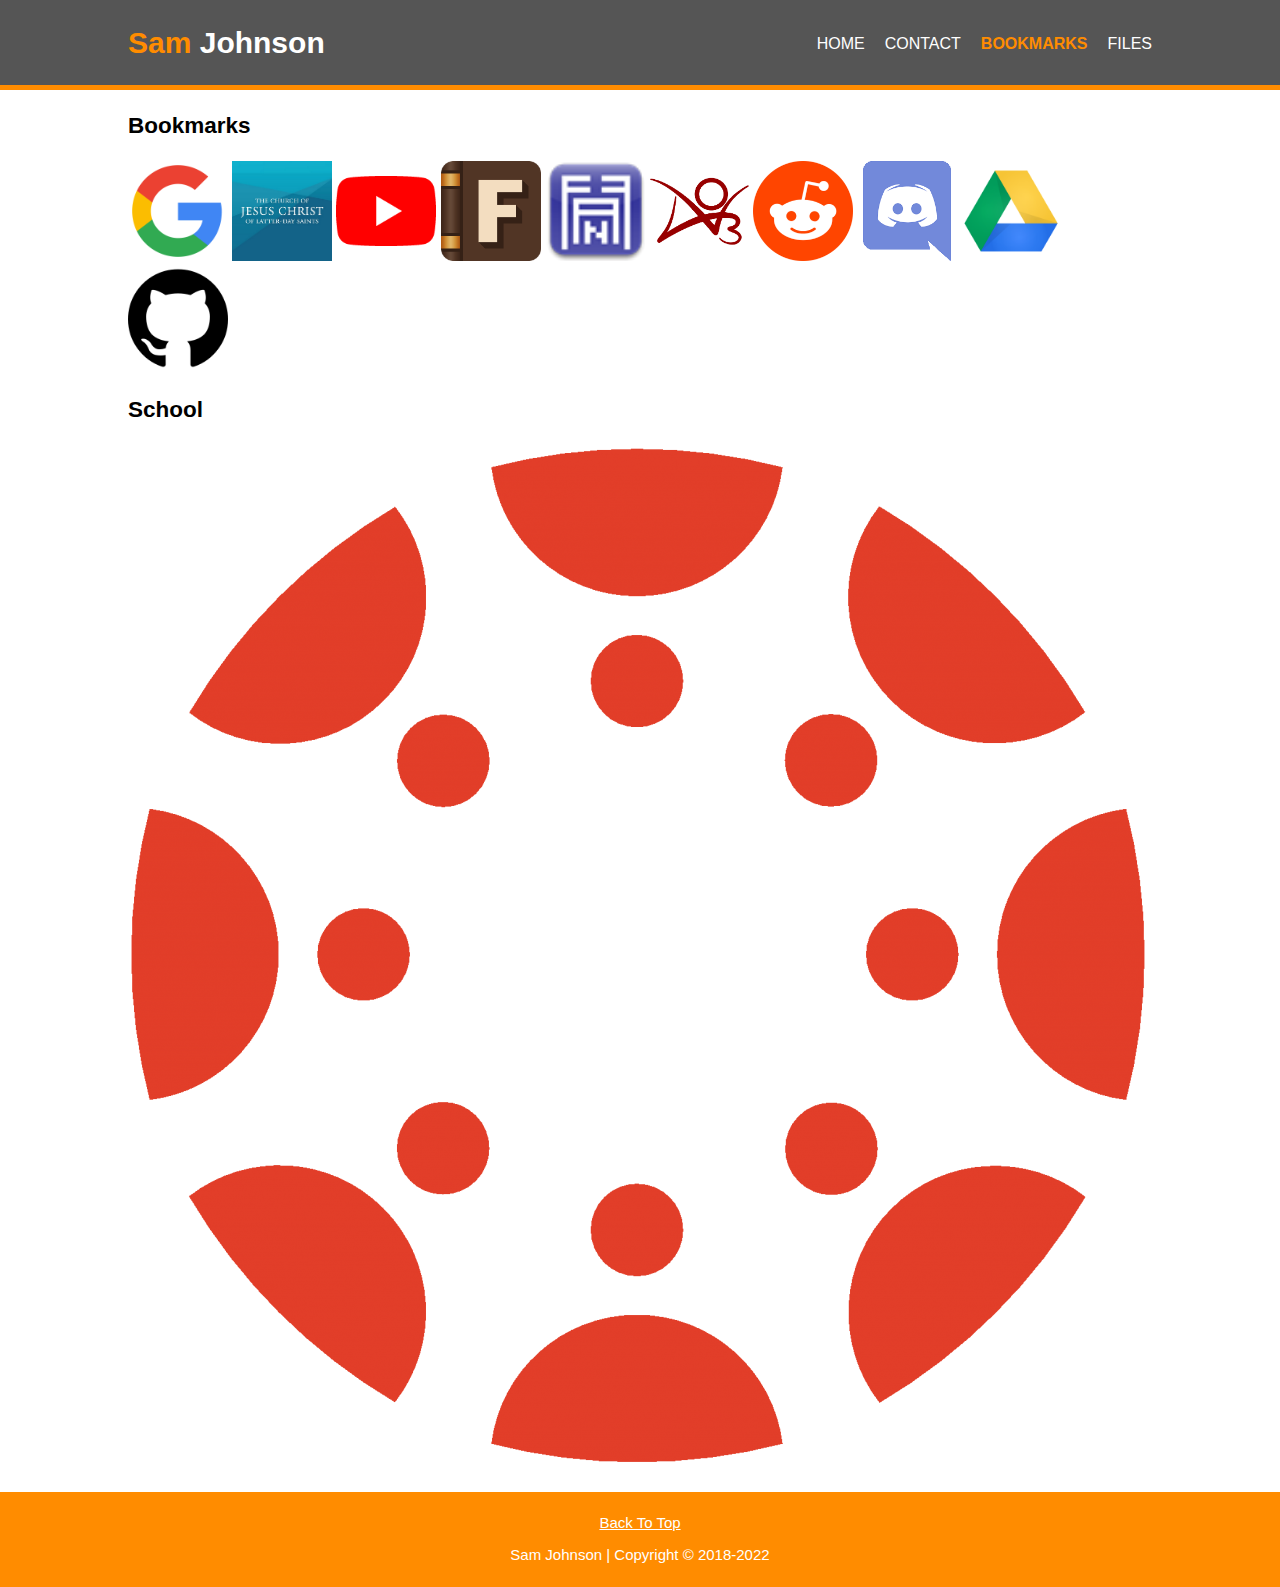
==== bookmarks/index.html @ 485251ca "Fix GitHub icon and add Canvas" ====
<!DOCTYPE html>
<html lang="en-US">
	<head>
		<meta charset="UTF-8">
		<meta name="viewport" content="width=device-width, initial-scale=1.0">
		<meta name="author" content="Sam Johnson">
		<title>Sam Johnson | Bookmarks</title>
		<link rel="icon" type="image/x-icon" href="../favicon.ico">
		<link rel="stylesheet" type="text/css" href="../css/style.css">
	</head>
	<body>
		<header>
			<div class="container">
				<div id="site-title">
					<h1><a href="https://samcj.net"><span class="highlight">Sam</span> Johnson</a></h1>
				</div>
				<nav>
					<ul>
						<li><a href="https://samcj.net">Home</a></li>
						<li class="spacing"><a href="https://samcj.net/contact/">Contact</a></li>
						<li class="current spacing"><a href="https://samcj.net/bookmarks/">Bookmarks</a></li>
						<li class="spacing"><a href="https://samcj.net/files/">Files</a></li>
					</ul>
				</nav>
			</div>
		</header>
		<section class="section">
			<div class="container">
				<h2>Bookmarks</h2>
				<a href="https://www.google.com/"><img src="../images/icons/google.png" alt="Google" title="Google" width="100" height="100" class="icon"></a>
				<a href="https://www.churchofjesuschrist.org/?lang=eng"><img src="../images/icons/lds.jpg" alt="The Church of Jesus Christ of Latter-Day Saints" title="The Church of Jesus Christ of Latter-Day Saints" width="100" height="100" class="icon"></a>
				<a href="https://www.youtube.com/"><img src="../images/icons/youtube.png" alt="YouTube" title="YouTube" width="100" height="100" class="icon"></a>
				<a href="https://www.fimfiction.net/"><img src="../images/icons/fimfiction.png" alt="Fimfiction" title="Fimfiction" width="100" height="100" class="icon"></a>
				<a href="https://www.fanfiction.net/"><img src="../images/icons/fanfiction.png" alt="FanFiction" title="FanFiction" width="100" height="100" class="icon"></a>
				<a href="https://archiveofourown.org/"><img src="../images/icons/ao3.png" alt="Archive of Our Own" title="Archive of Our Own" width="100" height="100" class="icon"></a>
				<a href="https://reddit.com/"><img src="../images/icons/reddit.png" alt="Reddit" title="Reddit" width="100" height="100" class="icon"></a>
				<a href="https://discordapp.com/channels/@me"><img src="../images/icons/discord.png" alt="Discord" title="Discord" width="100" height="100" class="icon"></a>
				<a href="https://drive.google.com/drive/my-drive"><img src="../images/icons/drive.png" alt="Google Drive" title="Google Drive" width="100" height="100" class="icon"></a>
				<a href="https://github.com/"><img src="../images/icons/github.png" alt="GitHub" title="GitHub" width="100" height="100" class="icon"></a>
				<h2>School</h2>
				<a href="https://weber.instructure.com/"><img src="../images/icons/canvas.png" alt="Canvas" title="Canvas"></a>
			</div>
		</section>
		<footer>
			<a href="#">Back To Top</a>
			<p>Sam Johnson | Copyright &copy; 2018-2022</p>
		</footer>
	</body>
</html>
---- css/style.css ----
@charset "UTF-8";
/*CSS Document*/

body {
	font: 15px/1.5 Arial, Helvetica, sans-serif;
	padding: 0;
	margin: 0;
	background-color: #ffffff;
}

/* Global */
.container {
	width: 80%;
	margin: auto;
	overflow: hidden;
}

ul {
	padding: 0;
	margin: 0;
}

a {
	color: #ff8c00;
}

/*.pixel {
	image-rendering: -webkit-optimize-contrast;
	image-rendering: -moz-crisp-edges;
	image-rendering: pixelated;
	image-rendering: crisp-edges;
	-ms-interpolation-mode: nearest-neighbor;
}*/

.overflow {
	overflow: auto;
}

/* Header */
header {
	background-color: #555555;
	color: #ffffff;
	padding-top: 20px;
	height: 65px;
	border-bottom: #ff8c00 5px solid;
}

header nav a {
	color: #ffffff;
	text-decoration: none;
	text-transform: uppercase;
	font-size: 16px;
}

header li {
	float: left;
	display: inline;
	padding: 2px 0 0 20px;
}

header #site-title {
	float: left;
}

header #site-title h1 {
	margin: 0;
}

header #site-title h1 a {
	color: #ffffff;
	text-decoration: none;
}

header nav {
	float: right;
	margin-top: 10px;
}

header .highlight, header .current a {
	color: #ff8c00;
	font-weight: bold;
}

header a:hover {
	font-weight: bold;
	color: #ffffff;
}

/* Contact */
.dark-background {
	color: #ffffff;
	font-size: 16px;
	background-color: #555555;
	padding: 5px 0 5px 20px;
}

/* Footer */
footer {
	padding: 20px;
	margin-top: 20px;
	color: #ffffff;
	background-color: #ff8c00;
	text-align: center;
}

footer a {
	text-decoration: underline;
	color: #ffffff
}

footer p {
	margin-top: 10px;
	margin-bottom: 0;
}

/* 404 */
#error404 p#giant {
	font-size: 6em;
	font-weight: bold;
	padding: 0;
	margin: 0;
}

#error404 h1 {
	padding: 0;
	margin: 0;
}

/* Media Queries */
@media(max-width: 768px) {
	header #site-title, header nav, header nav li, .section div {
		float: none;
		text-align: center;
		width: 100%;
	}

	header {
		padding-bottom: 34px;
	}

	header li {
		padding: 2px 0 0 0;
	}

	header li.spacing {
		padding: 2px 0 0 20px;
	}

	#contact {
		padding: 5px 0 5px 0;
	}
}
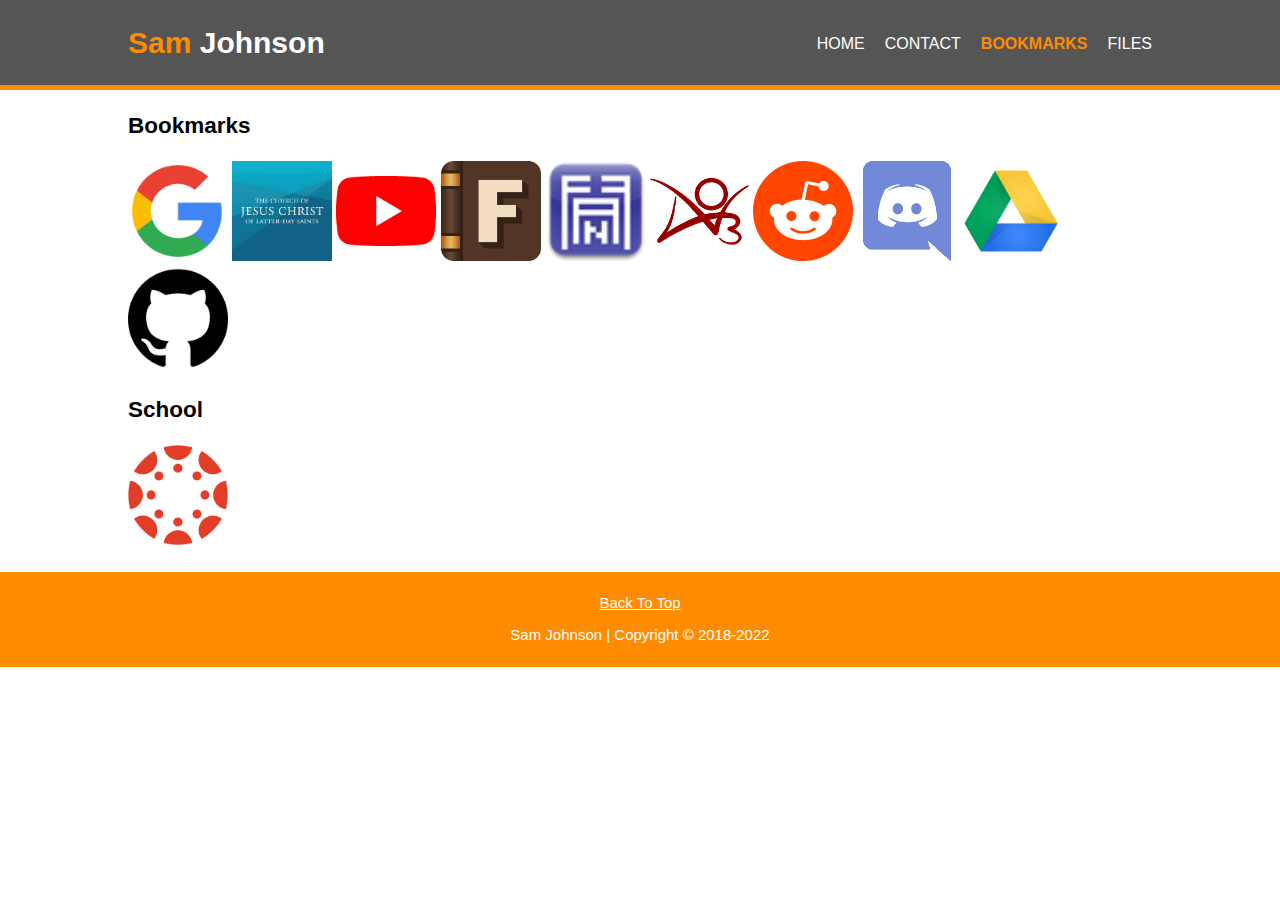
==== commit a42ecc0e: "Fixed Canvas" ====
--- a/bookmarks/index.html
+++ b/bookmarks/index.html
@@ -38,7 +38,7 @@
 				<a href="https://drive.google.com/drive/my-drive"><img src="../images/icons/drive.png" alt="Google Drive" title="Google Drive" width="100" height="100" class="icon"></a>
 				<a href="https://github.com/"><img src="../images/icons/github.png" alt="GitHub" title="GitHub" width="100" height="100" class="icon"></a>
 				<h2>School</h2>
-				<a href="https://weber.instructure.com/"><img src="../images/icons/canvas.png" alt="Canvas" title="Canvas"></a>
+				<a href="https://weber.instructure.com/"><img src="../images/icons/canvas.png" alt="Canvas" title="Canvas" width="100" height="100" class="icon"></a>
 			</div>
 		</section>
 		<footer>
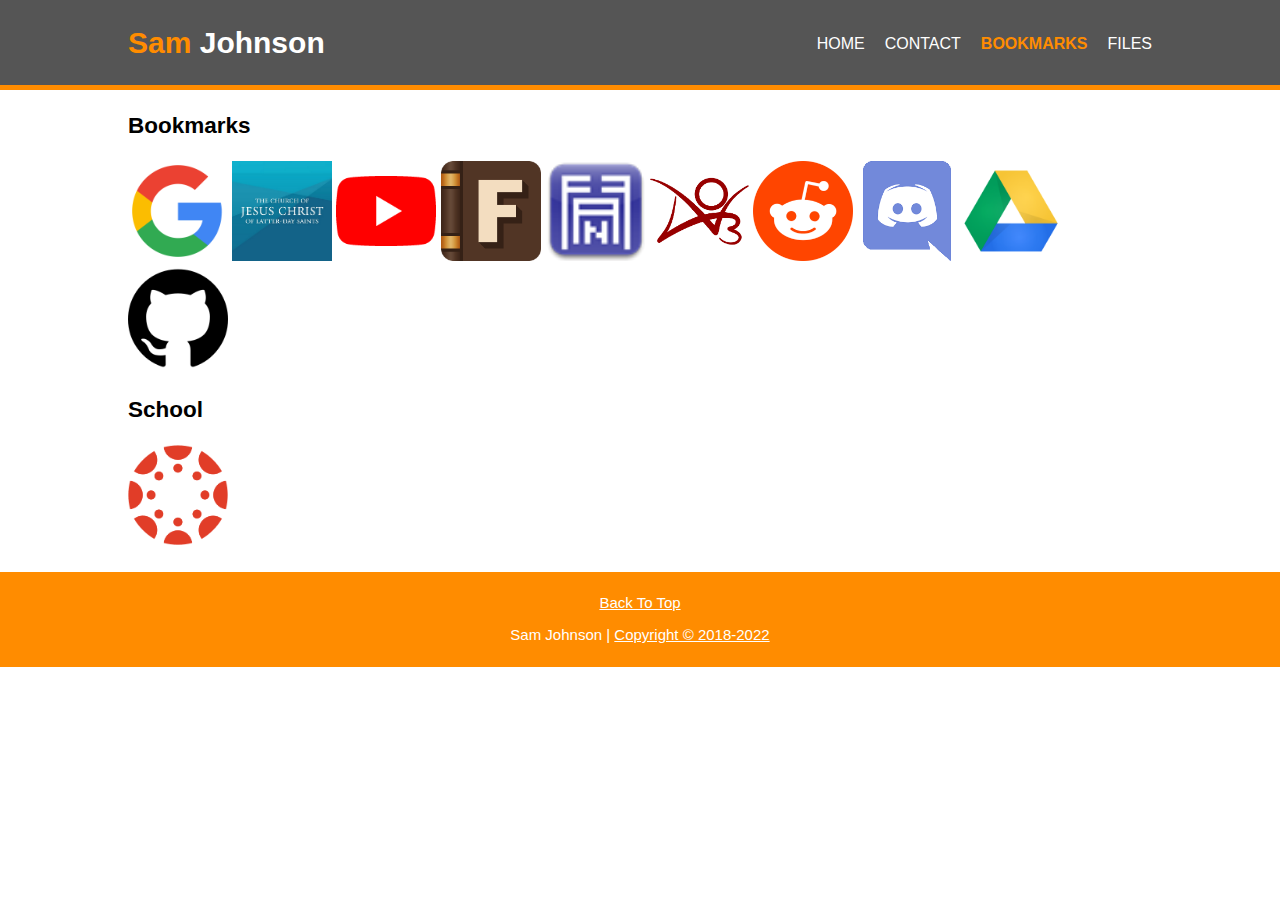
==== commit ac8fb6aa: "The Great Copyrighting" ====
--- a/bookmarks/index.html
+++ b/bookmarks/index.html
@@ -2,11 +2,14 @@
 <html lang="en-US">
 	<head>
 		<meta charset="UTF-8">
+		<!-- Parts (most really) of this website were made by following [this tutorial](https://youtu.be/Wm6CUkswsNw) by [Traversy Media](https://www.traversymedia.com/).
+		I was unable to find any copyright information as to the use of code from said tutorial, but they provided a download to the page created in it in the description of the video so I think it's probably fine...
+		If you are Traversy Media and want me to take this site down, let me know by email: <sam@samcj.net>. -->
 		<meta name="viewport" content="width=device-width, initial-scale=1.0">
 		<meta name="author" content="Sam Johnson">
 		<title>Sam Johnson | Bookmarks</title>
-		<link rel="icon" type="image/x-icon" href="../favicon.ico">
-		<link rel="stylesheet" type="text/css" href="../css/style.css">
+		<link rel="icon" type="image/x-icon" href="/favicon.ico">
+		<link rel="stylesheet" type="text/css" href="/css/style.css">
 	</head>
 	<body>
 		<header>
@@ -27,23 +30,23 @@
 		<section class="section">
 			<div class="container">
 				<h2>Bookmarks</h2>
-				<a href="https://www.google.com/"><img src="../images/icons/google.png" alt="Google" title="Google" width="100" height="100" class="icon"></a>
-				<a href="https://www.churchofjesuschrist.org/?lang=eng"><img src="../images/icons/lds.jpg" alt="The Church of Jesus Christ of Latter-Day Saints" title="The Church of Jesus Christ of Latter-Day Saints" width="100" height="100" class="icon"></a>
-				<a href="https://www.youtube.com/"><img src="../images/icons/youtube.png" alt="YouTube" title="YouTube" width="100" height="100" class="icon"></a>
-				<a href="https://www.fimfiction.net/"><img src="../images/icons/fimfiction.png" alt="Fimfiction" title="Fimfiction" width="100" height="100" class="icon"></a>
-				<a href="https://www.fanfiction.net/"><img src="../images/icons/fanfiction.png" alt="FanFiction" title="FanFiction" width="100" height="100" class="icon"></a>
-				<a href="https://archiveofourown.org/"><img src="../images/icons/ao3.png" alt="Archive of Our Own" title="Archive of Our Own" width="100" height="100" class="icon"></a>
-				<a href="https://reddit.com/"><img src="../images/icons/reddit.png" alt="Reddit" title="Reddit" width="100" height="100" class="icon"></a>
-				<a href="https://discordapp.com/channels/@me"><img src="../images/icons/discord.png" alt="Discord" title="Discord" width="100" height="100" class="icon"></a>
-				<a href="https://drive.google.com/drive/my-drive"><img src="../images/icons/drive.png" alt="Google Drive" title="Google Drive" width="100" height="100" class="icon"></a>
-				<a href="https://github.com/"><img src="../images/icons/github.png" alt="GitHub" title="GitHub" width="100" height="100" class="icon"></a>
+				<a href="https://www.google.com/"><img src="/images/icons/google.png" alt="Google" title="Google" width="100" height="100" class="icon"></a>
+				<a href="https://www.churchofjesuschrist.org/?lang=eng"><img src="/images/icons/lds.jpg" alt="The Church of Jesus Christ of Latter-Day Saints" title="The Church of Jesus Christ of Latter-Day Saints" width="100" height="100" class="icon"></a>
+				<a href="https://www.youtube.com/"><img src="/images/icons/youtube.png" alt="YouTube" title="YouTube" width="100" height="100" class="icon"></a>
+				<a href="https://www.fimfiction.net/"><img src="/images/icons/fimfiction.png" alt="Fimfiction" title="Fimfiction" width="100" height="100" class="icon"></a>
+				<a href="https://www.fanfiction.net/alert/story.php"><img src="/images/icons/fanfiction.png" alt="FanFiction" title="FanFiction" width="100" height="100" class="icon"></a>
+				<a href="https://archiveofourown.org/"><img src="/images/icons/ao3.png" alt="Archive of Our Own" title="Archive of Our Own" width="100" height="100" class="icon"></a>
+				<a href="https://reddit.com/"><img src="/images/icons/reddit.png" alt="Reddit" title="Reddit" width="100" height="100" class="icon"></a>
+				<a href="https://discordapp.com/channels/@me"><img src="/images/icons/discord.png" alt="Discord" title="Discord" width="100" height="100" class="icon"></a>
+				<a href="https://drive.google.com/drive/my-drive"><img src="/images/icons/drive.png" alt="Google Drive" title="Google Drive" width="100" height="100" class="icon"></a>
+				<a href="https://github.com/"><img src="/images/icons/github.png" alt="GitHub" title="GitHub" width="100" height="100" class="icon"></a>
 				<h2>School</h2>
-				<a href="https://weber.instructure.com/"><img src="../images/icons/canvas.png" alt="Canvas" title="Canvas" width="100" height="100" class="icon"></a>
+				<a href="https://weber.instructure.com/"><img src="/images/icons/canvas.png" alt="Canvas" title="Canvas" width="100" height="100" class="icon"></a>
 			</div>
 		</section>
 		<footer>
 			<a href="#">Back To Top</a>
-			<p>Sam Johnson | Copyright &copy; 2018-2022</p>
+			<p>Sam Johnson | <a href="https://samcj.net/copyright/">Copyright &copy; 2018-2022</a></p>
 		</footer>
 	</body>
 </html>
--- a/css/style.css
+++ b/css/style.css
@@ -1,5 +1,8 @@
 @charset "UTF-8";
 /*CSS Document*/
+/* Parts (most really) of this website were made by following [this tutorial](https://youtu.be/Wm6CUkswsNw) by [Traversy Media](https://www.traversymedia.com/).
+I was unable to find any copyright information as to the use of code from said tutorial, but they provided a download to the page created in it in the description of the video so I think it's probably fine...
+If you are Traversy Media and want me to take this site down, let me know by email: <sam@samcj.net>. */
 
 body {
 	font: 15px/1.5 Arial, Helvetica, sans-serif;
@@ -91,7 +94,7 @@
 	color: #ffffff;
 	font-size: 16px;
 	background-color: #555555;
-	padding: 5px 0 5px 20px;
+	padding: 5px 20px;
 }
 
 /* Footer */
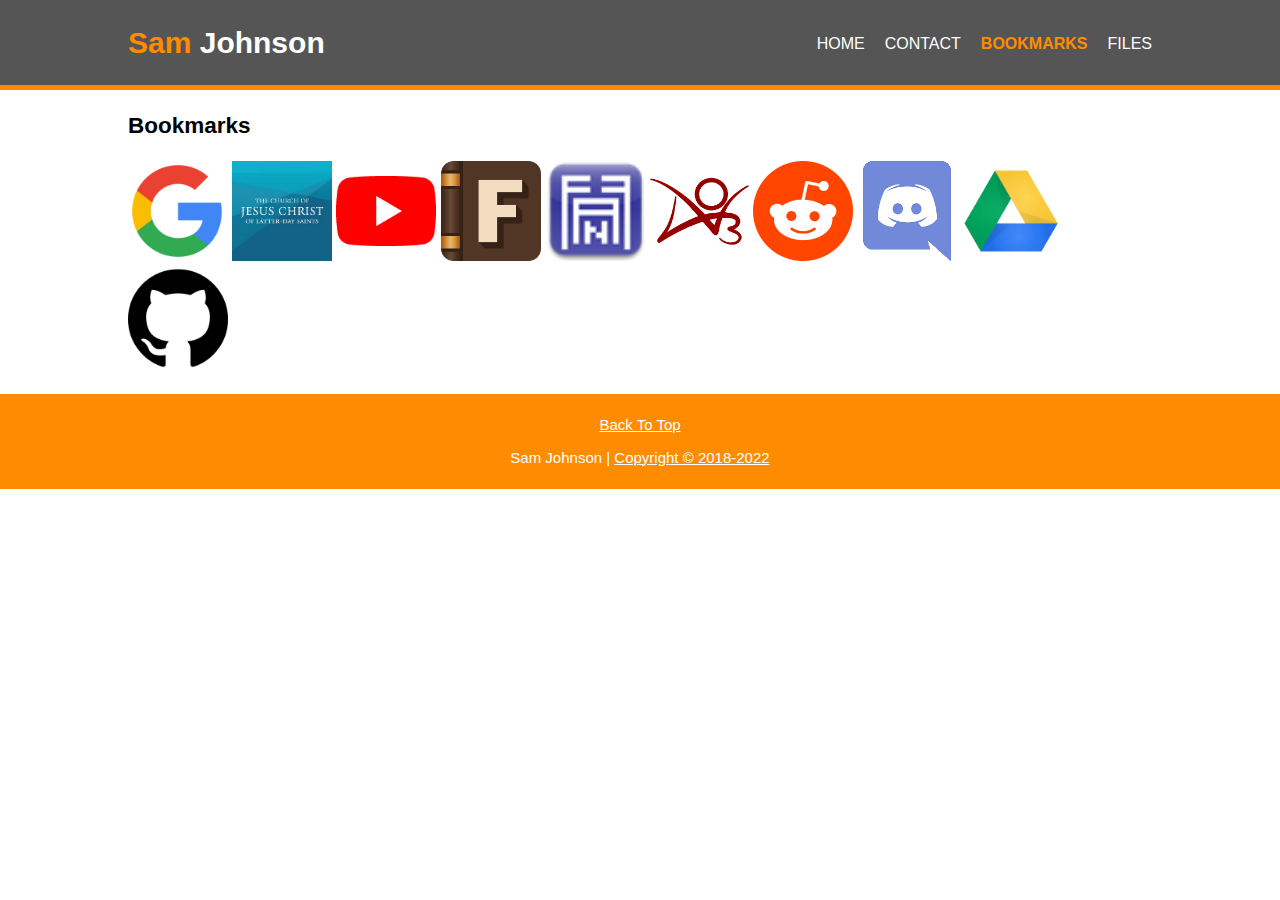
==== commit 2dd411a4: "Not currently in school" ====
--- a/bookmarks/index.html
+++ b/bookmarks/index.html
@@ -1,21 +1,24 @@
 <!DOCTYPE html>
 <html lang="en-US">
 	<head>
-		<meta charset="UTF-8">
+		<meta charset="UTF-8" />
+		<meta name="robots" content="noindex, nofollow" />
 		<!-- Parts (most really) of this website were made by following [this tutorial](https://youtu.be/Wm6CUkswsNw) by [Traversy Media](https://www.traversymedia.com/).
 		I was unable to find any copyright information as to the use of code from said tutorial, but they provided a download to the page created in it in the description of the video so I think it's probably fine...
 		If you are Traversy Media and want me to take this site down, let me know by email: <sam@samcj.net>. -->
-		<meta name="viewport" content="width=device-width, initial-scale=1.0">
-		<meta name="author" content="Sam Johnson">
+		<meta name="viewport" content="width=device-width, initial-scale=1.0" />
+		<meta name="author" content="Sam Johnson" />
 		<title>Sam Johnson | Bookmarks</title>
-		<link rel="icon" type="image/x-icon" href="/favicon.ico">
-		<link rel="stylesheet" type="text/css" href="/css/style.css">
+		<link rel="icon" type="image/x-icon" href="/favicon.ico" />
+		<link rel="stylesheet" type="text/css" href="/css/style.css" />
 	</head>
 	<body>
 		<header>
 			<div class="container">
 				<div id="site-title">
-					<h1><a href="https://samcj.net"><span class="highlight">Sam</span> Johnson</a></h1>
+					<h1>
+						<a href="https://samcj.net"><span class="highlight">Sam</span> Johnson</a>
+					</h1>
 				</div>
 				<nav>
 					<ul>
@@ -30,18 +33,18 @@
 		<section class="section">
 			<div class="container">
 				<h2>Bookmarks</h2>
-				<a href="https://www.google.com/"><img src="/images/icons/google.png" alt="Google" title="Google" width="100" height="100" class="icon"></a>
-				<a href="https://www.churchofjesuschrist.org/?lang=eng"><img src="/images/icons/lds.jpg" alt="The Church of Jesus Christ of Latter-Day Saints" title="The Church of Jesus Christ of Latter-Day Saints" width="100" height="100" class="icon"></a>
-				<a href="https://www.youtube.com/"><img src="/images/icons/youtube.png" alt="YouTube" title="YouTube" width="100" height="100" class="icon"></a>
-				<a href="https://www.fimfiction.net/"><img src="/images/icons/fimfiction.png" alt="Fimfiction" title="Fimfiction" width="100" height="100" class="icon"></a>
-				<a href="https://www.fanfiction.net/alert/story.php"><img src="/images/icons/fanfiction.png" alt="FanFiction" title="FanFiction" width="100" height="100" class="icon"></a>
-				<a href="https://archiveofourown.org/"><img src="/images/icons/ao3.png" alt="Archive of Our Own" title="Archive of Our Own" width="100" height="100" class="icon"></a>
-				<a href="https://reddit.com/"><img src="/images/icons/reddit.png" alt="Reddit" title="Reddit" width="100" height="100" class="icon"></a>
-				<a href="https://discordapp.com/channels/@me"><img src="/images/icons/discord.png" alt="Discord" title="Discord" width="100" height="100" class="icon"></a>
-				<a href="https://drive.google.com/drive/my-drive"><img src="/images/icons/drive.png" alt="Google Drive" title="Google Drive" width="100" height="100" class="icon"></a>
-				<a href="https://github.com/"><img src="/images/icons/github.png" alt="GitHub" title="GitHub" width="100" height="100" class="icon"></a>
-				<h2>School</h2>
-				<a href="https://weber.instructure.com/"><img src="/images/icons/canvas.png" alt="Canvas" title="Canvas" width="100" height="100" class="icon"></a>
+				<a href="https://www.google.com/"><img src="/images/icons/google.png" alt="Google" title="Google" width="100" height="100" class="icon" /></a>
+				<a href="https://www.churchofjesuschrist.org/?lang=eng"><img src="/images/icons/lds.jpg" alt="The Church of Jesus Christ of Latter-Day Saints" title="The Church of Jesus Christ of Latter-Day Saints" width="100" height="100" class="icon" /></a>
+				<a href="https://www.youtube.com/"><img src="/images/icons/youtube.png" alt="YouTube" title="YouTube" width="100" height="100" class="icon" /></a>
+				<a href="https://www.fimfiction.net/"><img src="/images/icons/fimfiction.png" alt="Fimfiction" title="Fimfiction" width="100" height="100" class="icon" /></a>
+				<a href="https://www.fanfiction.net/"><img src="/images/icons/fanfiction.png" alt="FanFiction" title="FanFiction" width="100" height="100" class="icon" /></a>
+				<a href="https://archiveofourown.org/"><img src="/images/icons/ao3.png" alt="Archive of Our Own" title="Archive of Our Own" width="100" height="100" class="icon" /></a>
+				<a href="https://www.reddit.com/"><img src="/images/icons/reddit.png" alt="Reddit" title="Reddit" width="100" height="100" class="icon" /></a>
+				<a href="https://discordapp.com/channels/@me"><img src="/images/icons/discord.png" alt="Discord" title="Discord" width="100" height="100" class="icon" /></a>
+				<a href="https://drive.google.com/drive/my-drive"><img src="/images/icons/drive.png" alt="Google Drive" title="Google Drive" width="100" height="100" class="icon" /></a>
+				<a href="https://github.com/"><img src="/images/icons/github.png" alt="GitHub" title="GitHub" width="100" height="100" class="icon" /></a>
+				<!-- <h2>School</h2>
+				<a href="https://weber.instructure.com/"><img src="/images/icons/canvas.png" alt="Canvas" title="Canvas" width="100" height="100" class="icon" /></a> -->
 			</div>
 		</section>
 		<footer>
--- a/css/style.css
+++ b/css/style.css
@@ -79,7 +79,8 @@
 	margin-top: 10px;
 }
 
-header .highlight, header .current a {
+header .highlight,
+header .current a {
 	color: #ff8c00;
 	font-weight: bold;
 }
@@ -108,7 +109,7 @@
 
 footer a {
 	text-decoration: underline;
-	color: #ffffff
+	color: #ffffff;
 }
 
 footer p {
@@ -130,8 +131,11 @@
 }
 
 /* Media Queries */
-@media(max-width: 768px) {
-	header #site-title, header nav, header nav li, .section div {
+@media (max-width: 768px) {
+	header #site-title,
+	header nav,
+	header nav li,
+	.section div {
 		float: none;
 		text-align: center;
 		width: 100%;
